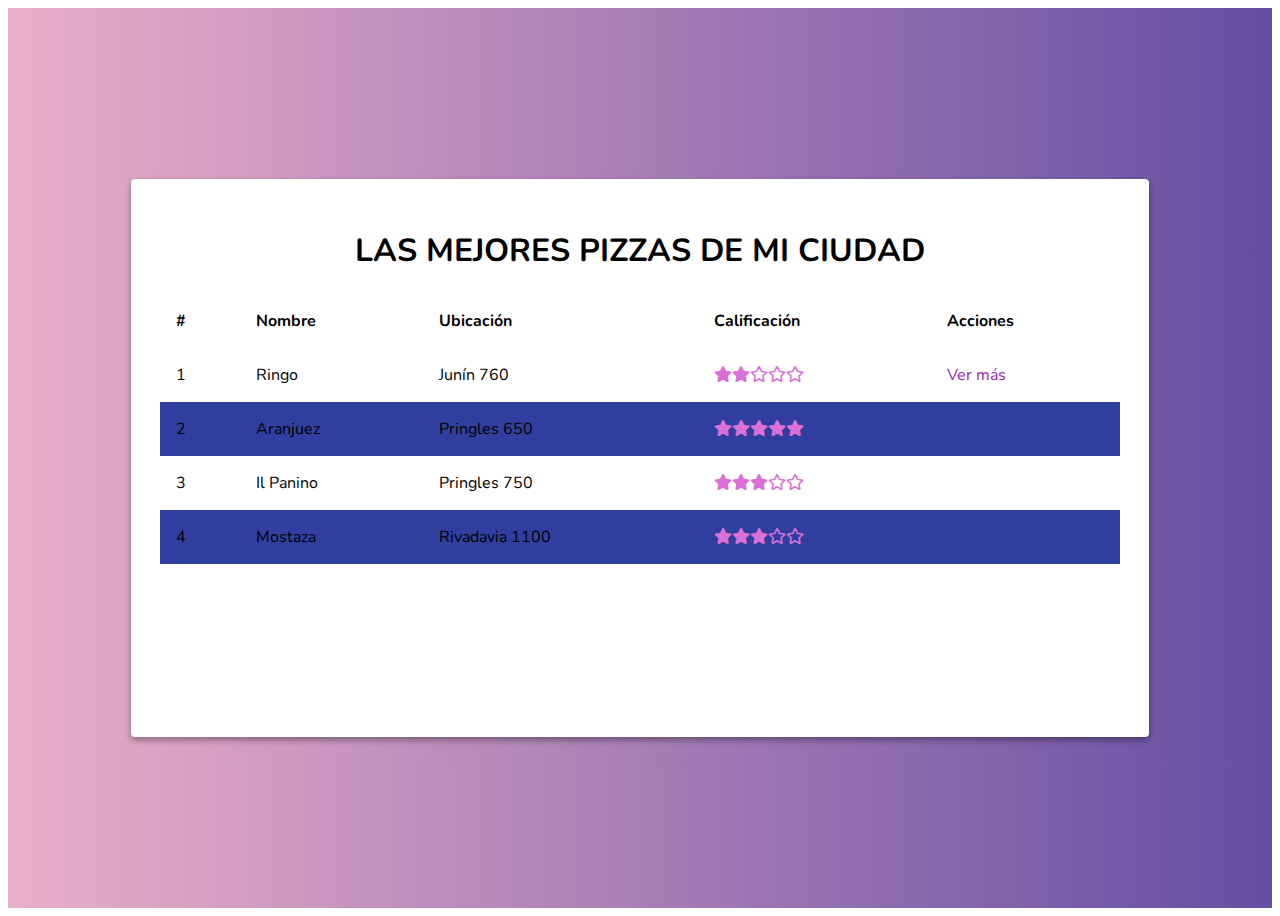
==== boletines/index.html @ b378de32 "Pizzas de mi ciudad" ====
<!DOCTYPE html>
<html lang="en">
<head>
    <meta charset="UTF-8">
    <title>Las mejores pizzas de mi ciudad</title>
    <link href="https://fonts.googleapis.com/css2?family=Nunito:wght@300;400;700&display=swap" rel="stylesheet">
    <link rel="stylesheet" href="https://necolas.github.io/normalize.css/8.0.1/normalize.css">
    <link rel="stylesheet" href="./font-awesome/css/all.min.css">
    <link href="./assets/css/main.css" rel="stylesheet">
    <link rel="stylesheet" href="https://cdnjs.cloudflare.com/ajax/libs/animate.css/4.1.1/animate.min.css">
</head>
<body>
    <div class="container">
        <div class="content animate__animated animate__fadeInDown">
            <header>
                <h1 class="title">Las mejores pizzas de mi ciudad</h1>
            </header>
            <table class="table">
                <thead>
                    <th>#</th>
                    <th>Nombre</th>
                    <th>Ubicación</th>
                    <th>Calificación</th>
                    <th>Acciones</th>
                </thead>
                <tbody>
                    <tr>
                        <td>1</td>
                        <td>Ringo</td>
                        <td>Junín 760</td>
                        <td><i class="fas fa-star"></i><i class="fas fa-star"></i><i class="far fa-star"></i><i class="far fa-star"></i><i class="far fa-star"></i></td>
                        <td>
                            <a href="./restaurantes/ringo.html">Ver más</a>
                        </td>
                    </tr>
                    <tr>
                        <td>2</td>
                        <td>Aranjuez</td>
                        <td>Pringles 650</td>
                        <td><i class="fas fa-star"></i><i class="fas fa-star"></i><i class="fas fa-star"></i><i class="fas fa-star"></i><i class="fas fa-star"></i></td>
                        <td></td>
                    </tr>
                    <tr>
                        <td>3</td>
                        <td>Il Panino</td>
                        <td>Pringles 750</td>
                        <td><i class="fas fa-star"></i><i class="fas fa-star"></i><i class="fas fa-star"></i><i class="far fa-star"></i><i class="far fa-star"></i></td>
                        <td></td>
                    </tr>
                    <tr>
                        <td>4</td>
                        <td>Mostaza</td>
                        <td>Rivadavia 1100</td>
                        <td><i class="fas fa-star"></i><i class="fas fa-star"></i><i class="fas fa-star"></i><i class="far fa-star"></i><i class="far fa-star"></i></td>
                        <td></td>
                    </tr>
                </tbody>
            </table>
        </div>
    </div>
</body>
</html>
---- boletines/assets/css/main.css ----
/* 
ÍNDIGO: #303F9F
VERDE CLARO: #8BC34A
NEGRO: #212121
PURPURA CLARO: #9C27B0
*/
html{
    font-family: 'Nunito', sans-serif;
}
a{
    text-decoration: none;
    color: #9c27b0;
}
a:hover{
    opacity: 0.8;
}
.title{
    text-transform: uppercase;
    text-align: center;
}
.paragraph{
    line-height: 1.8em;
    font-weight: 300;
}
.container{
    background: #9c27b0;
    background: -webkit-linear-gradient(to right, #eaafc8, #654ea3);  /* Chrome 10-25, Safari 5.1-6 */
    background: linear-gradient(to right, #eaafc8, #654ea3); /* W3C, IE 10+/ Edge, Firefox 16+, Chrome 26+, Opera 12+, Safari 7+ */
    height: 100vh;
    display: flex;
    align-items: center;
    justify-content: center;
}
.content{
    max-width: 960px;
    max-height: 500px;
    width: 100%;
    height: 100%;
    background-color: white;
    box-shadow: 0 3px 6px rgba(0,0,0,0.16), 0 3px 6px rgba(0,0,0,0.23);
    border-radius: 4px;
    position: relative;
    padding: 1.8em;
}
.actions{
    position: absolute;
    top: 1em;
    right: 1em;
}
.close{
    height: 40px;
    width: 40px;
    color: white;
    border-radius: 50%;
    background-color: #9c27b0;
    display: inline-block;
    box-shadow: 0 3px 6px rgba(0,0,0,0.16), 0 3px 6px rgba(0,0,0,0.23);
    font-weight: 300;
    cursor: pointer;
    display: flex;
    align-items: center;
    justify-content: center;
}
.fa-star{
    color: orchid;
}
.table{
    width: 100%;
    border-spacing: 0;
}
.table td, .table th{
    padding: 1em;
    text-align: left;
}
.table tr:nth-child(even){background-color: #303f9f;}
.title-item{
    border-bottom: solid 2px violet;
    padding-bottom: 1em;
    font-size: 2em;
}
.address{
    font-weight: bold;
    color: #9c27b0;
    font-size: 1.2em;
}
.main-image{
    float: left;
    margin-right: 1em;
    height: 250px;
}
.position{
    background-color: violet;
    color: white;
    padding: 10px;
    border-radius: 4px;
    margin-right: 0.5em;
}
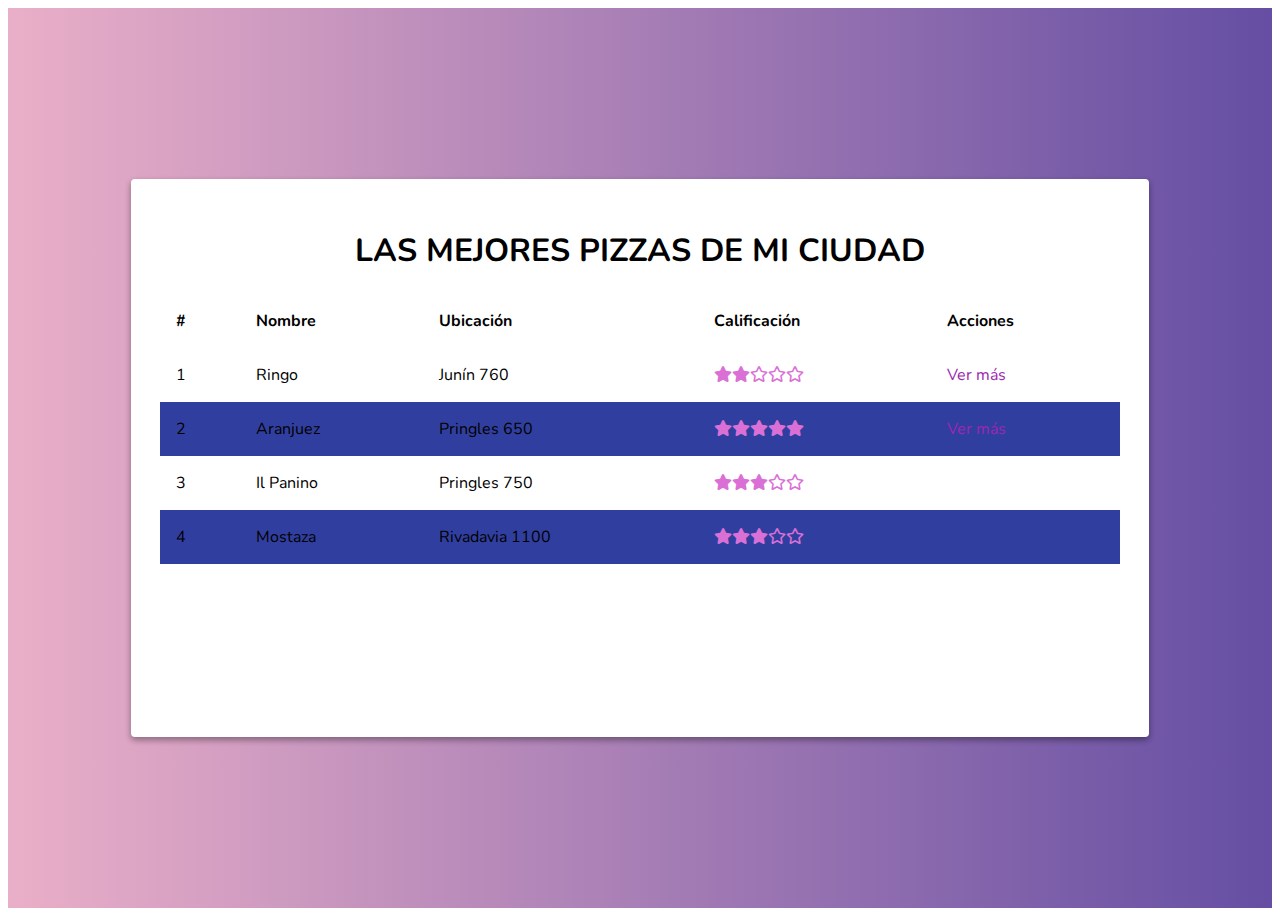
==== commit 070323af: "javascript" ====
--- a/boletines/index.html
+++ b/boletines/index.html
@@ -2,6 +2,7 @@
 <html lang="en">
 <head>
     <meta charset="UTF-8">
+    <meta name="viewport" content="width=device-width,initial-scale=1.0">
     <title>Las mejores pizzas de mi ciudad</title>
     <link href="https://fonts.googleapis.com/css2?family=Nunito:wght@300;400;700&display=swap" rel="stylesheet">
     <link rel="stylesheet" href="https://necolas.github.io/normalize.css/8.0.1/normalize.css">
@@ -38,7 +39,9 @@
                         <td>Aranjuez</td>
                         <td>Pringles 650</td>
                         <td><i class="fas fa-star"></i><i class="fas fa-star"></i><i class="fas fa-star"></i><i class="fas fa-star"></i><i class="fas fa-star"></i></td>
-                        <td></td>
+                        <td>
+                            <a href="./restaurantes/ringo.html">Ver más</a>
+                        </td>
                     </tr>
                     <tr>
                         <td>3</td>
@@ -58,5 +61,6 @@
             </table>
         </div>
     </div>
+    <script src="./javascript/main.js"></script>
 </body>
 </html>--- a/boletines/assets/css/main.css
+++ b/boletines/assets/css/main.css
@@ -10,6 +10,9 @@
 a{
     text-decoration: none;
     color: #9c27b0;
+}
+img{
+    max-width: 100%;
 }
 a:hover{
     opacity: 0.8;
@@ -33,14 +36,14 @@
 }
 .content{
     max-width: 960px;
-    max-height: 500px;
     width: 100%;
-    height: 100%;
+    height: 80vh;
     background-color: white;
     box-shadow: 0 3px 6px rgba(0,0,0,0.16), 0 3px 6px rgba(0,0,0,0.23);
     border-radius: 4px;
     position: relative;
     padding: 1.8em;
+    overflow: scroll;
 }
 .actions{
     position: absolute;
@@ -82,6 +85,8 @@
     font-weight: bold;
     color: #9c27b0;
     font-size: 1.2em;
+    margin-top: 2em;
+    display: inline-block;
 }
 .main-image{
     float: left;
@@ -91,7 +96,29 @@
 .position{
     background-color: violet;
     color: white;
-    padding: 10px;
+    padding: 0.5em;
     border-radius: 4px;
     margin-right: 0.5em;
+}
+@media (max-width:600px){
+    .content{
+        padding: 1em;
+    }
+    td{
+        display:block;
+        width: 100%;
+    }
+    td:nth-of-type(1){
+        font-size: 1.5em;
+        font-weight: bold;
+        color: #9c27b0;
+    }
+    th{
+        display: none;
+    }
+}
+@media (min-height:550px){
+    .content{
+        height: 500px;
+    }
 }